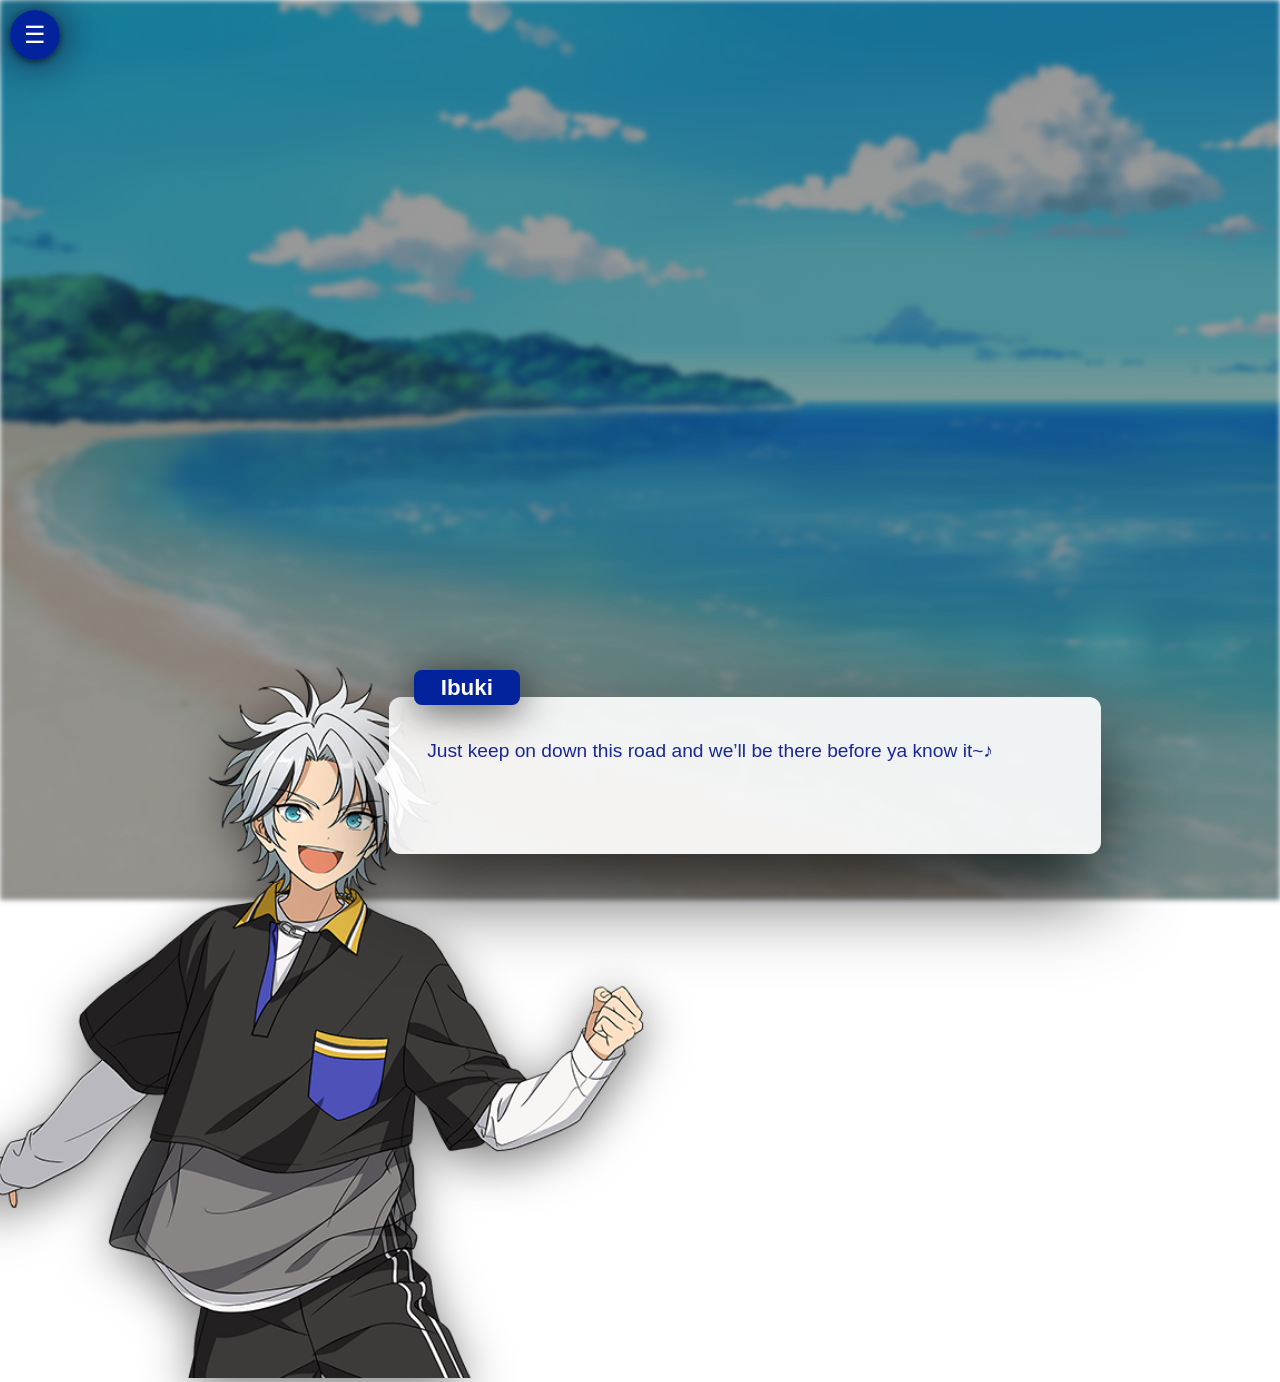
==== ch2/index.html @ 4a8d5728 "Initial commit" ====
<!DOCTYPE html>
<html>
<head>
  <meta charset="UTF-8">
  <title>VN Dialogue</title>
  <link rel="stylesheet" href="style.css">
  <link rel="stylesheet" href="enstars.css">
  <meta name="viewport" content="width=device-width, initial-scale=1.0, minimum-scale=1.0, maximum-scale=1.0, user-scalable=no" />
</head>
<body>
  <div id="background-container"></div>
  <div id="vn-root">
    <div class="vn-container active">
      <div class="vn-png"><img src="" /></div>
      <div class="vn-box">
        <div class="vn-name"></div>
        <div class="vn-text"></div>
      </div>
    </div>
  </div>

  <div class="circle-menu">
  <button class="menu-toggle">☰</button>
  <div class="menu-items">
    <button class="menu-item" id="directory-btn">Directory</button>
    <button class="menu-item" id="settings-btn">Settings</button>
    <button class="menu-item" id="restart-btn">Restart</button>
    <button class="menu-item" id="me-btn">Powered by VN-layout</button>
  </div>
</div>

<div class="settings-panel" id="settings-panel">
  <div class="settings-content">
    <h3>Player Settings</h3>
    <span class="settings-subtext">Customize your character name and pronouns</span>
    
    <div class="setting-group">
      <label>Your Name:</label>
      <input type="text" id="player-name">
    </div>
    
    <div class="setting-group">
      <label>Pronouns:</label>
      <div class="pronoun-toggles">
        <button class="pronoun-btn" data-pronoun="she">She/Her</button>
        <button class="pronoun-btn" data-pronoun="he">He/Him</button>
        <button class="pronoun-btn" data-pronoun="they">They/Them</button>
      </div>
    </div>
    
    <button class="save-settings">Save</button>
  </div>
</div>

<a href="next-chapter.html" id="final-next-button" class="glass-button">Continue</a>
  <button id="backCircleBtn">
    <svg width="24" height="24" viewBox="0 0 24 24" fill="none" stroke="white">
      <path d="M15 18l-6-6 6-6"/>
    </svg>
  </button>

  <script src="scripts/dialogue.js"></script>
  <script src="scripts/vn-engine.js"></script>
  <script src="scripts/restart.js"></script>
</body>
<script>
document.getElementById('directory-btn').addEventListener('click', function() {
  window.open('DIRECTORY_URL_HERE', '_self');
});
document.getElementById('me-btn').addEventListener('click', function() {
  window.open('https://github.com/mottomottojump/vn-layout', '_self');
});
</script>
</body>
</html>
---- ch2/style.css ----
.glass-button {
  display: inline-flex;
  align-items: center;
  gap: 8px;
  text-decoration: none !important;
}

.glass-arrow {
  font-weight: bold;
  transition: transform 0.3s ease;
}

.glass-button:hover .glass-arrow {
  transform: translateX(3px);
}

#final-next-button {
  position: fixed;
  top: 20px;
  right: 20px;
  padding: 12px 24px;
  background: rgba(24, 39, 154, 0.65); /* Semi-transparent blue */
  color: white;
  border: none;
  border-radius: 12px;
  cursor: pointer;
  display: none;
  z-index: 1000;
  font-weight: 600;
  font-size: 1.1rem;
  text-transform: uppercase;
  letter-spacing: 1px;
  backdrop-filter: blur(10px);
  -webkit-backdrop-filter: blur(10px);
  border: 1px solid rgba(255, 255, 255, 0.18);
  box-shadow: 0 8px 32px rgba(0, 0, 0, 0.3),
  inset 0 2px 4px rgba(255, 255, 255, 0.2);
  
  transition: all 0.3s ease;
}

#final-next-button::after {
  content: "→";
  margin-left: 8px;
  font-weight: bold;
  display: inline-block;
  transition: transform 0.3s ease;
}

#final-next-button:hover::after {
  transform: translateX(3px);
}

/* Pulsing animation for attention */
@keyframes pulse-glow {
  0% { box-shadow: 0 0 0 0 rgba(100, 140, 255, 0.4); }
  70% { box-shadow: 0 0 0 10px rgba(100, 140, 255, 0); }
  100% { box-shadow: 0 0 0 0 rgba(100, 140, 255, 0); }
}

#final-next-button.pulse {
  animation: pulse-glow 2s infinite;
}

.bounce-img {
  animation: bounce-img-appear 0.28s cubic-bezier(.68,-0.55,.27,1.55);
}

@keyframes bounce-img-appear {
  0%   { transform: translateY(0); }
  30%  { transform: translateY(-4px); }
  60%  { transform: translateY(2px); }
  100% { transform: translateY(0); }
}
.centered-card {
  justify-content: center !important;
  align-items: center !important;
  margin-left: 0 !important;
  margin-right: 0 !important;
}

.centered-card .vn-box::before {
  display: none !important;
}


@media (max-width: 768px) {
  .vn-container {
    flex-direction: column;
    align-items: center;
    width: 98vw;
    margin-right: 0;
    min-height: 220px;
    padding: 0.5em 0.2em;
    overflow: visible;
  }
  .vn-png {
    width: 60vw;
    height: 32vh;
    margin: 0 auto 0.5em auto;
    align-self: center;
    position: static;
  }
  .vn-png img {
    width: 100%;
    height: 100%;
    margin-top: 0;
    object-fit: contain;
  }
  .vn-box {
    width: 95vw;
    min-height: 60px;
    font-size: 1.05rem;
    padding: 1.2em 0.7em;
    margin-left: 0;
    margin-bottom: 1em;
    border-radius: 10px;
  }
  .vn-name {
    position: static;
    display: block;
    margin-bottom: 0.5em;
    font-size: 1.1rem;
    padding: 0.2em 0.8em;
    border-radius: 6px;
    box-shadow: 0 2px 10px rgba(0,0,0,0.3);
  }
}

.centered-card .vn-box {
  width: 92vw;
  max-width: 1200px;
  min-height: 180px;
  margin-left: 15px;
  margin-right: 0;
  margin-bottom: 30px;
  box-sizing: border-box;
  display: flex;
  flex-direction: column;
  justify-content: flex-start;
  align-items: flex-start;
  position: relative;
  flex-grow: 1;
  display: flex;
  align-items: flex-start;
  justify-content: flex-start;
  flex-direction: column;
  flex-grow: 1;
  padding: 3rem 3rem;
  opacity: 0.85;
}
body {
  margin: 0;
  padding: 0;
  font-family: 'Inter', 'Noto Sans JP', sans-serif;
  color: #fff;
  min-height: 100vh;
  display: flex;
  flex-direction: column;
  justify-content: flex-end;
  padding-bottom: 2rem;
  overflow-x: hidden;
  align-items: center;
}

.vn-container {
  display: none;
  position: relative;
  width: 92vw;
  max-width: 1200px;
  margin-right: 16vw;
  min-height: 300px;
  align-items: flex-end;
  margin-bottom: 1rem;
  margin-left: -50px;
}

.vn-container.active {
  display: flex;
  animation: fadeIn 0.4s ease;
}

.vn-png {
  width: 280px;
  height: 400px;
  flex-shrink: 0;
  margin-right: 170px;
  align-self: flex-end;
}

#background-container video,
#background-container img {
  position: absolute;
  top: 0;
  left: 0;
  z-index: -1;
}


.vn-png img {
  width: 260%;
  height: 210%;
  object-fit: contain;
  object-position: bottom;
  filter: drop-shadow(0 12px 24px rgba(0, 0, 0, 0.5));
  user-select: none;
  -webkit-user-drag: none;
  pointer-events: none;
  margin-top: 6vh;
}

.vn-box {
  position: relative;
  flex-grow: 1;
  display: flex;
  align-items: flex-start;
  justify-content: flex-start;
  flex-direction: column;
  flex-grow: 1;
  padding: 3rem 3rem;
  background: rgba(255, 255, 255, 0.9);
  border-radius: 12px;
  color: #111;
  cursor: default;
  margin-left: 15px;
  margin-bottom: 30px;
  font-size: 1.2rem;
  min-height: 80px;
  color: #18279A;
  line-height: 1.8;
  box-shadow: 0 40px 80px rgba(0, 0, 0, 0.7);
  padding: 2em;
  line-height: 30px;
}


#background-container,
#vn-background {
  transition: all 0.5s ease;
}


.vn-box {
  transition: opacity 0.3s ease;
}

.vn-box::before {
  content: '';
  position: absolute;
  left: -15px;
  top: 50%;
  transform: translateY(-50%);
  width: 0;
  height: 0;
  border-top: 20px solid transparent;
  border-bottom: 15px solid transparent;
  border-right: 15px solid rgba(255, 255, 255, 0.9);
}

.vn-name {
  position: absolute;
  top: -1.2em;
  left: 25px;
  background: #03239C;
  color: white;
  padding: 0.1em 1.2em;
  border-radius: 8px;
  font-weight: bold;
  font-size: 1.4rem;
  box-shadow: 0 6px 40px rgba(0, 0, 0, 0.7);
}

#backCircleBtn {
  position: fixed;
  left: 20px;
  bottom: 20px;
  width: 50px;
  height: 50px;
  background: #03239C;
  border-radius: 50%;
  display: none;
  align-items: center;
  justify-content: center;
  cursor: pointer;
  z-index: 100;
  border: none;
  box-shadow: 0 20px 60px rgba(0, 0, 0, 0.45);
  margin-bottom: 1rem;

}

@keyframes fadeIn {
  from { opacity: 0; transform: translateY(10px); }
  to { opacity: 1; transform: translateY(0); }
}

.vn-box {
  transition: transform 0.2s;
}
.vn-box:active {
  transform: scale(0.98);
}

.vn-container:last-child .vn-box:active {
  transform: none !important;
}

.circle-menu {
  position: fixed;
  left: 10px;
  top: 10px;
  z-index: 1000;
  box-shadow: 0 0 32px 12px rgba(20, 20, 60, 0.45), 0 2px 8px 0 rgba(0,0,0,0.35);
  border-radius: 50%;
}

.menu-toggle {
  width: 50px;
  height: 50px;
  border-radius: 50%;
  background: #03239C;
  color: white;
  border: none;
  font-size: 24px;
  cursor: pointer;
  box-shadow: 0 2px 5px rgba(0,0,0,0.3);
  transition: transform 0.3s;
}

.menu-toggle:active {
  transform: scale(0.95);
}

.menu-items {
  position: absolute;
  left: 60px;
  top: 0;
  background: #03239C;
  border-radius: 10px;
  padding: 10px;
  width: 120px;
  opacity: 0;
  transform: translateX(-20px);
  transition: all 0.3s ease;
  pointer-events: none;
}

.circle-menu.open .menu-items {
  opacity: 1;
  transform: translateX(0);
  pointer-events: all;
}

.menu-item {
  display: block;
  width: 100%;
  padding: 8px;
  margin: 5px 0;
  background: transparent;
  border: none;
  color: white;
  text-align: left;
  cursor: pointer;
  border-radius: 5px;
}

.menu-item:hover {
  background: rgba(255,255,255,0.2);
}

.settings-panel {
  position: fixed;
  top: 0;
  left: 0;
  width: 100%;
  height: 100%;
  background: rgba(0,0,0,0.7);
  z-index: 2000;
  display: none;
  justify-content: center;
  align-items: center;
}

.settings-content {
  background: #3a3a3a;
  padding: 2rem;
  border-radius: 10px;
  width: 90%;
  max-width: 400px;
  color: white;
}

.setting-group {
  margin-bottom: 1.5rem;
}

.setting-group label {
  display: block;
  margin-bottom: 0.5rem;
  font-weight: bold;
}

#player-name {
  width: 100%;
  padding: 0.5rem;
  border-radius: 5px;
  border: none;
}

.pronoun-toggles {
  display: flex;
  gap: 0.5rem;
  flex-wrap: wrap;
}

.pronoun-btn {
  padding: 0.5rem 1rem;
  background: #444;
  color: white;
  border: none;
  border-radius: 5px;
  cursor: pointer;
}

.pronoun-btn.active {
  background: #03239C;
}

.save-settings {
  background: #03239C;
  color: white;
  border: none;
  padding: 0.7rem 1.5rem;
  border-radius: 5px;
  cursor: pointer;
  margin-top: 1rem;
}

#background-container,
#vn-background {
  position: fixed;
  top: 0;
  left: 0;
  width: 100%;
  height: 100vh;
  z-index: -1;
  background-color: rgba(16, 16, 16, 0.8);
  background-size: cover;
  background-position: center;
  background-repeat: no-repeat;
  filter: blur(2.5px) brightness(0.6);
  transform: translate3d(0, 0, 0);
  overflow: hidden;
  transition: opacity 0.3s ease;
}

.settings-panel {
  position: fixed;
  top: 0;
  left: 0;
  width: 100%;
  height: 100%;
  background: rgba(0, 0, 0, 0.85);
  display: none;
  justify-content: center;
  align-items: center;
  z-index: 1000;
  backdrop-filter: blur(5px);
}

.settings-content {
  background: rgba(85, 85, 85, 0.95);
  padding: 2.5rem;
  border-radius: 15px;
  width: 90%;
  max-width: 500px;
  position: relative;
  box-shadow: 0 10px 30px rgba(0, 0, 0, 0.5);
  border: 1px solid rgba(255, 255, 255, 0.1);
  animation: fadeIn 0.3s ease-out;
}

.settings-content h3 {
  color: #ffffff;
  margin-top: 0;
  text-align: center;
  font-size: 1.5rem;
  margin-bottom: 1.5rem;
}

.settings-subtext {
  display: block;
  text-align: center;
  color: rgba(255, 255, 255, 0.7);
  font-size: 0.9rem;
  margin-bottom: 1.5rem;
  line-height: 1.4;
}


.close-settings {
  position: absolute;
  top: 10px;
  right: 10px;
  background: none;
  border: none;
  color: white;
  font-size: 1.5rem;
  cursor: pointer;
}

.menu-item:hover {
background: linear-gradient(90deg, rgba(255, 255, 255, 0.226) 0 40%, rgba(255,255,255,0.15) 60% 100%);
filter: brightness(1.15) drop-shadow(-2px 0 8px rgba(255, 255, 255, 0.452));
opacity: 0.8;
}


@media (orientation: portrait) and (max-width: 667px) {
  body::before {
    content: "Please rotate your device to landscape mode";
    top: 0;
    left: 0;
    width: 100%;
    height: 100%;
    background: #000;
    color: white;
    justify-content: center;
    align-items: center;
    text-align: center;
    z-index: 9999;
    padding: 20px;
  }
  
  body > *:not(:before) {
    display: none !important;
  }
}

@media (orientation: landscape) and (max-width: 768px) {
  .vn-container {
    max-height: 90vh;
    width: 95vw;
  }
  
  .vn-png {
    height: 70vh;
    width: auto;
    max-width: 40%;
  }
  
  .vn-box {
    padding: 1.5rem;
  }
}

.vn-card-overlay {
  position: absolute;
  bottom: 0;
  width: 100%;
  text-align: center;
  padding: 2rem 1rem;
  background: linear-gradient(to top, rgba(0,0,0,0.6), transparent);
  color: white;
  font-family: sans-serif;
  z-index: 2;
}

.vn-card-overlay .vn-name {
  font-weight: bold;
  font-size: 1.3rem;
  margin-bottom: 0.5rem;
}

.vn-card-overlay .vn-text {
  font-size: 1rem;
}


.vn-card-overlay {
  position: absolute;
  bottom: 0;
  width: 100%;
  text-align: center;
  padding: 2rem 1rem;
  background: linear-gradient(to top, rgba(0,0,0,0.6), transparent);
  color: white;
  font-family: sans-serif;
  z-index: 2;
}

.vn-card-overlay .vn-name {
  font-weight: bold;
  font-size: 1.3rem;
  margin-bottom: 0.5rem;
}

.vn-card-overlay .vn-text {
  font-size: 1rem;
}

.vn-box.bounce {
  animation: bounceVN 0.4s cubic-bezier(.68,-0.55,.27,1.55);
}

@keyframes bounceVN {
  0%   { transform: scale(1) translateY(0); }
  20%  { transform: scale(0.96) translateY(-10px); }
  50%  { transform: scale(1.08) translateY(12px); }
  80%  { transform: scale(0.98) translateY(-6px); }
  100% { transform: scale(1) translateY(0); }
}
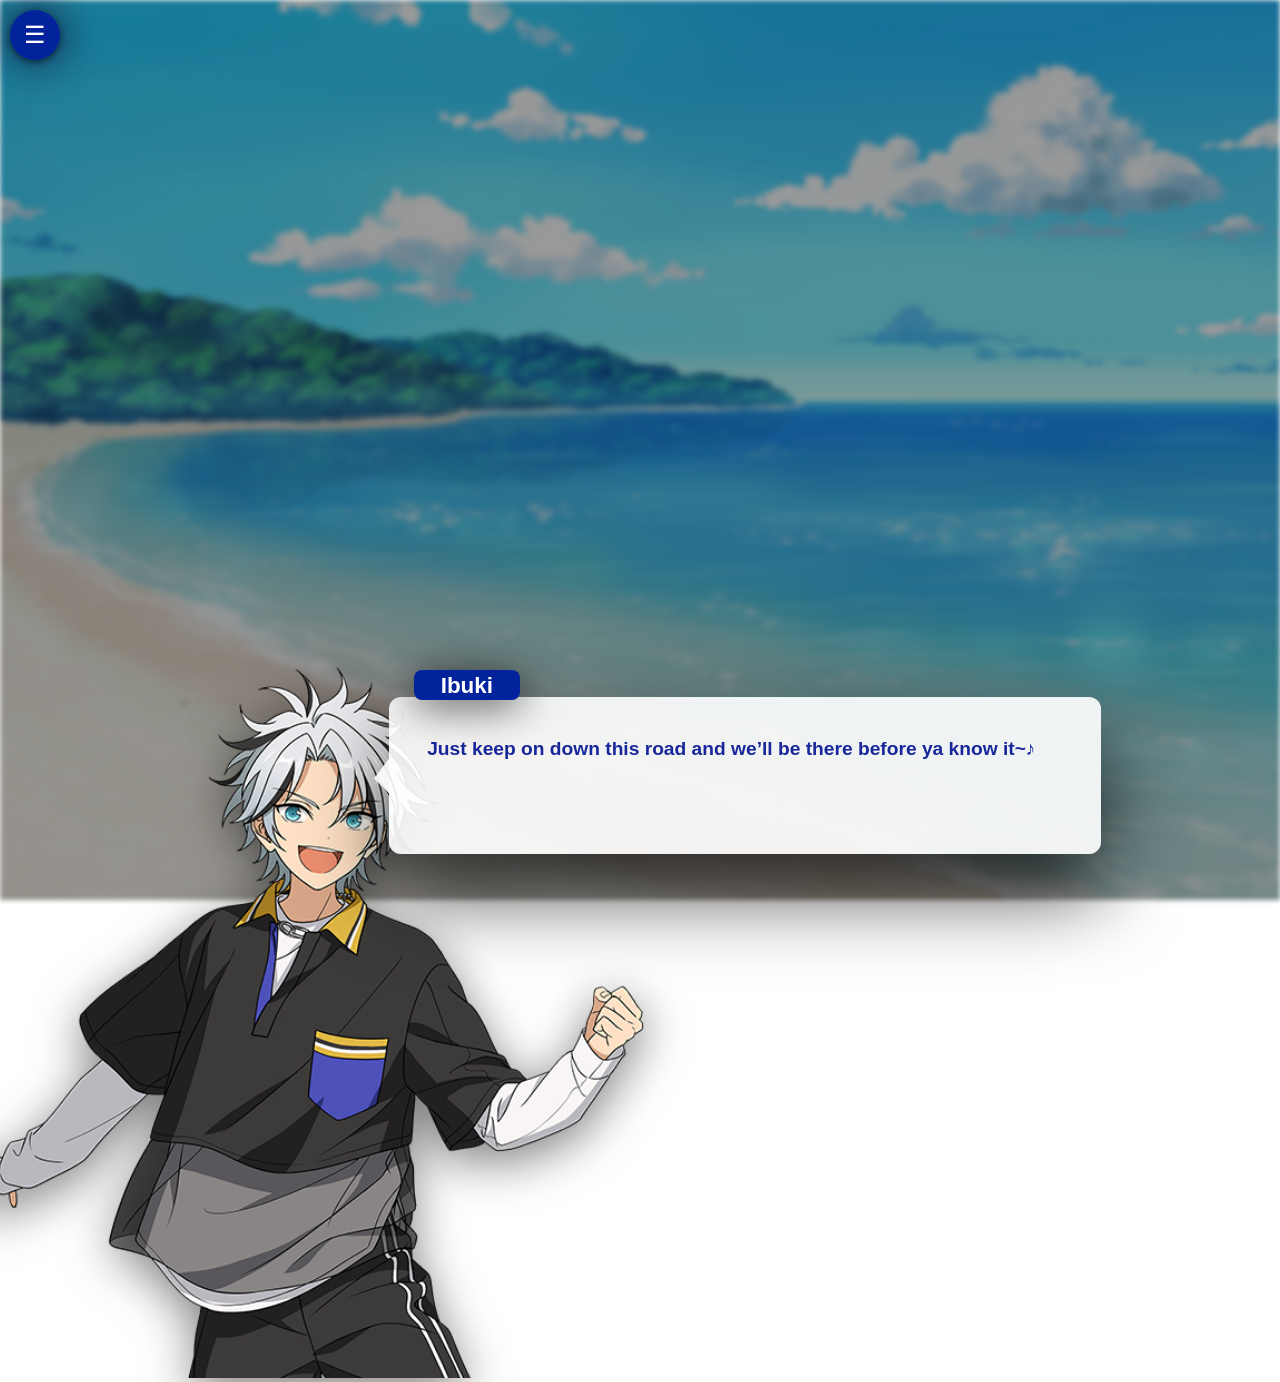
==== commit 119c2605: "Your commit message here" ====
--- a/ch2/index.html
+++ b/ch2/index.html
@@ -38,16 +38,7 @@
       <label>Your Name:</label>
       <input type="text" id="player-name">
     </div>
-    
-    <div class="setting-group">
-      <label>Pronouns:</label>
-      <div class="pronoun-toggles">
-        <button class="pronoun-btn" data-pronoun="she">She/Her</button>
-        <button class="pronoun-btn" data-pronoun="he">He/Him</button>
-        <button class="pronoun-btn" data-pronoun="they">They/Them</button>
-      </div>
-    </div>
-    
+
     <button class="save-settings">Save</button>
   </div>
 </div>
--- a/ch2/style.css
+++ b/ch2/style.css
@@ -2,7 +2,7 @@
   display: inline-flex;
   align-items: center;
   gap: 8px;
-  text-decoration: none !important;
+  text-decoration: none;
 }
 
 .glass-arrow {
@@ -153,6 +153,7 @@
   margin: 0;
   padding: 0;
   font-family: 'Inter', 'Noto Sans JP', sans-serif;
+  font-weight: bold;
   color: #fff;
   min-height: 100vh;
   display: flex;
@@ -187,15 +188,6 @@
   margin-right: 170px;
   align-self: flex-end;
 }
-
-#background-container video,
-#background-container img {
-  position: absolute;
-  top: 0;
-  left: 0;
-  z-index: -1;
-}
-
 
 .vn-png img {
   width: 260%;
@@ -230,7 +222,7 @@
   line-height: 1.8;
   box-shadow: 0 40px 80px rgba(0, 0, 0, 0.7);
   padding: 2em;
-  line-height: 30px;
+  line-height: 25px;
 }
 
 
